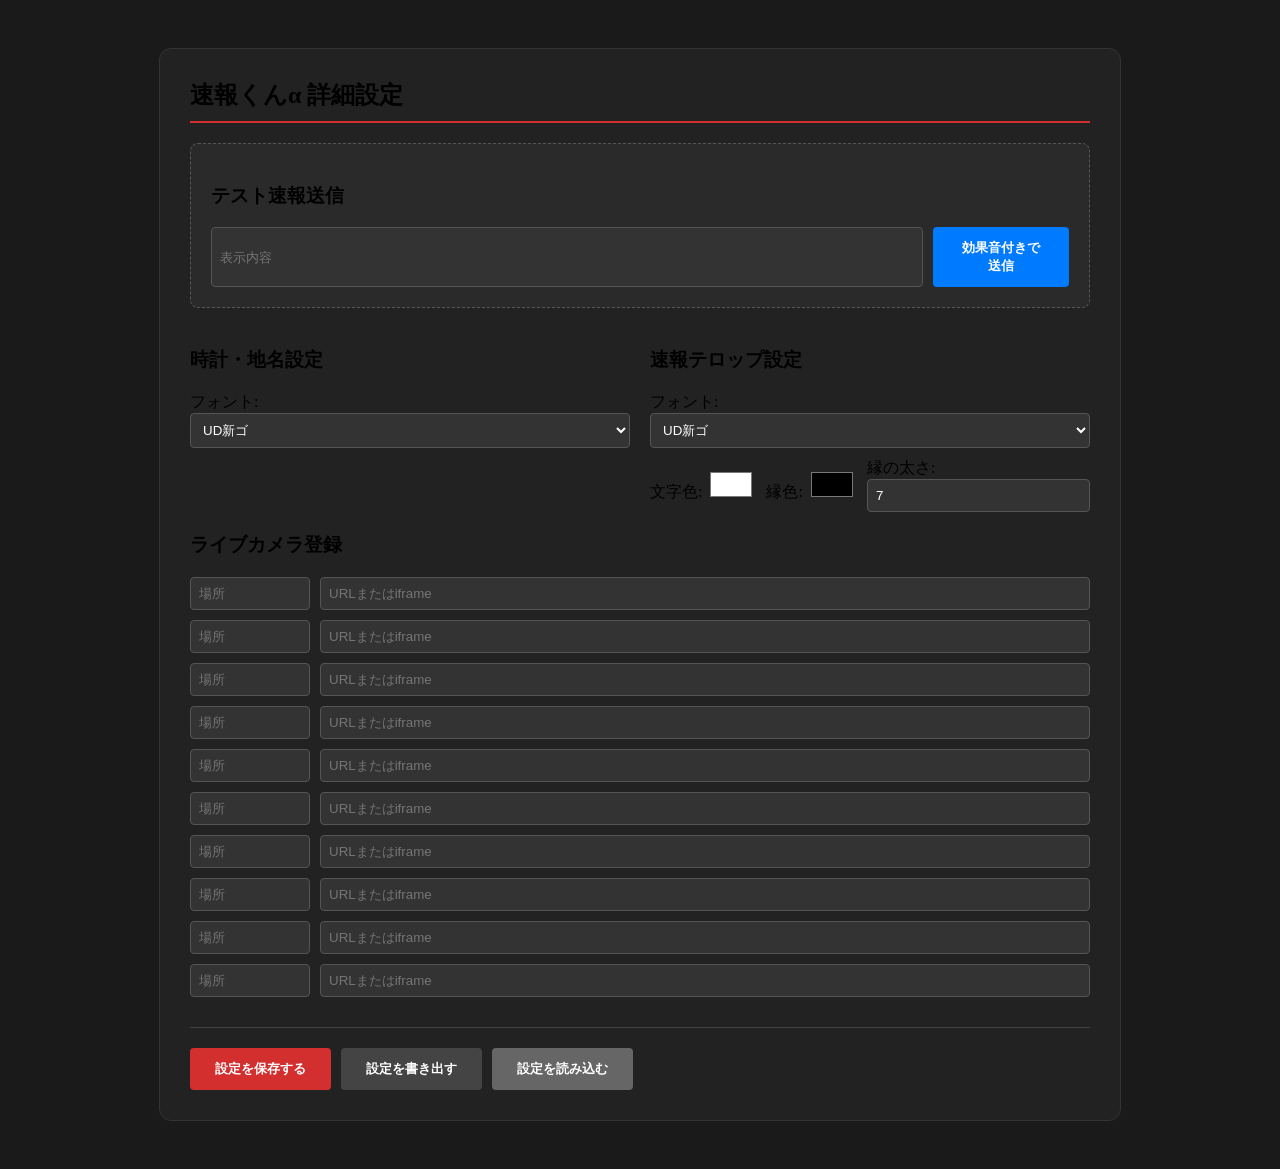
==== settings.html @ 907a8e9d "Create settings.html" ====
<!DOCTYPE html>
<html lang="ja">
<head>
    <meta charset="UTF-8">
    <title>速報くんα - 設定</title>
    <link rel="stylesheet" href="style.css">
    <style>
        body { background: #1a1a1a; overflow-y: auto; padding: 40px; pointer-events: auto; }
        .settings-container { max-width: 900px; margin: 0 auto; background: #222; padding: 30px; border-radius: 12px; border: 1px solid #333; }
        h2 { border-bottom: 2px solid #d32f2f; padding-bottom: 10px; margin-top: 0; }
        .section-grid { display: grid; grid-template-columns: 1fr 1fr; gap: 20px; margin-bottom: 20px; }
        .test-zone { background: #2a2a2a; padding: 20px; border-radius: 8px; margin-bottom: 20px; border: 1px dashed #555; }
        input[type="text"], input[type="number"], select { background: #333; color: white; border: 1px solid #555; padding: 8px; border-radius: 4px; width: 100%; box-sizing: border-box; }
        input[type="color"] { background: none; border: none; width: 50px; height: 35px; cursor: pointer; }
        button { background: #d32f2f; color: white; border: none; padding: 12px 25px; border-radius: 4px; cursor: pointer; font-weight: bold; }
        
        /* 管理ボタン用のスタイル */
        .admin-buttons { margin-top: 30px; display: flex; align-items: center; gap: 10px; border-top: 1px solid #444; padding-top: 20px; }
        .btn-export { background: #444; }
        .btn-import { background: #666; }
    </style>
</head>
<body>
    <div class="settings-container">
        <h2>速報くんα 詳細設定</h2>

        <section class="test-zone">
            <h3>テスト速報送信</h3>
            <div style="display: flex; gap: 10px;">
                <input type="text" id="test-text" placeholder="表示内容">
                <button id="btn-send-test" style="background: #007bff;">効果音付きで送信</button>
            </div>
        </section>
        
        <div class="section-grid">
            <section>
                <h3>時計・地名設定</h3>
                <label>フォント:</label>
                <select id="clock-font">
                    <option value="'UD Shin Go', sans-serif">UD新ゴ</option>
                    <option value="'UD Kakugo', sans-serif">UD角ゴ</option>
                    <option value="'New Rodin', sans-serif">ニューロダン</option>
                    <option value="'Rodin NTLG', sans-serif">ロダンNTLG</option>
                </select>
            </section>

            <section>
                <h3>速報テロップ設定</h3>
                <label>フォント:</label>
                <select id="ticker-font">
                    <option value="'UD Shin Go', sans-serif">UD新ゴ</option>
                    <option value="'UD Kakugo', sans-serif">UD角ゴ</option>
                    <option value="'New Rodin', sans-serif">ニューロダン</option>
                    <option value="'Rodin NTLG', sans-serif">ロダンNTLG</option>
                </select>
                <div style="display:flex; gap:10px; margin-top:10px; align-items:center;">
                    <div>文字色: <input type="color" id="ticker-color"></div>
                    <div>縁色: <input type="color" id="ticker-stroke-color"></div>
                    <div style="flex-grow:1;">縁の太さ: <input type="number" id="ticker-stroke-width" min="0" max="20" step="1"></div>
                </div>
            </section>
        </div>

        <section>
            <h3>ライブカメラ登録</h3>
            <div id="camera-inputs"></div>
        </section>

        <div class="admin-buttons">
            <button id="save-settings">設定を保存する</button>
            <button id="export-settings" class="btn-export">設定を書き出す</button>
            <button id="import-trigger" class="btn-import">設定を読み込む</button>
            <input type="file" id="import-file" style="display:none" accept=".json">
            <p id="save-status" style="display:inline; margin-left:5px; color:#4caf50;"></p>
        </div>
    </div>

    <script>
        const bc = new BroadcastChannel('sokuho_channel');
        let settings = {
            clockFont: "'UD Shin Go', sans-serif",
            tickerFont: "'UD Shin Go', sans-serif",
            tickerColor: "#ffffff",
            tickerStrokeColor: "#000000",
            tickerStrokeWidth: 7,
            cameras: []
        };

        // UIに入力値を反映させる関数
        function applyToUI(data) {
            document.getElementById('clock-font').value = data.clockFont || data.font || "";
            document.getElementById('ticker-font').value = data.tickerFont || data.font || "";
            document.getElementById('ticker-color').value = data.tickerColor || "#ffffff";
            document.getElementById('ticker-stroke-color').value = data.tickerStrokeColor || "#000000";
            document.getElementById('ticker-stroke-width').value = data.tickerStrokeWidth || 7;

            const container = document.getElementById('camera-inputs');
            container.innerHTML = ""; // 一旦クリア
            for (let i = 0; i < 10; i++) {
                const cam = data.cameras[i] || { url: "", location: "" };
                container.innerHTML += `<div style="display:flex; gap:10px; margin-bottom:10px;">
                    <input type="text" class="cam-loc" value="${cam.location}" placeholder="場所" style="width:120px;">
                    <input type="text" class="cam-url" value="${cam.url}" placeholder="URLまたはiframe" style="flex-grow:1;">
                </div>`;
            }
        }

        function init() {
            const saved = localStorage.getItem('sokuhoSettings');
            if (saved) settings = JSON.parse(saved);
            applyToUI(settings);
        }

        document.getElementById('btn-send-test').onclick = () => {
            const text = document.getElementById('test-text').value;
            if(text) bc.postMessage({ type: 'TEST_SOKUHO', text: text });
        };

        // 保存処理
        document.getElementById('save-settings').onclick = () => {
            const data = collectCurrentSettings();
            localStorage.setItem('sokuhoSettings', JSON.stringify(data));
            document.getElementById('save-status').innerText = "保存完了！";
            setTimeout(() => document.getElementById('save-status').innerText = "", 2000);
        };

        // 現在の入力欄からデータを集める関数
        function collectCurrentSettings() {
            const data = {
                clockFont: document.getElementById('clock-font').value,
                tickerFont: document.getElementById('ticker-font').value,
                tickerColor: document.getElementById('ticker-color').value,
                tickerStrokeColor: document.getElementById('ticker-stroke-color').value,
                tickerStrokeWidth: document.getElementById('ticker-stroke-width').value,
                cameras: []
            };
            const urls = document.getElementsByClassName('cam-url');
            const locs = document.getElementsByClassName('cam-loc');
            for (let i = 0; i < urls.length; i++) {
                let val = urls[i].value.trim();
                if (val) {
                    if (val.includes("<iframe")) {
                        const match = val.match(/src=["'](.+?)["']/);
                        val = match ? match[1] : val;
                    }
                    data.cameras.push({ url: val, location: locs[i].value });
                }
            }
            return data;
        }

        // --- エクスポート ---
        document.getElementById('export-settings').onclick = () => {
            const data = collectCurrentSettings(); // 最新の入力状態を書き出す
            const blob = new Blob([JSON.stringify(data, null, 2)], { type: 'application/json' });
            const url = URL.createObjectURL(blob);
            const a = document.createElement('a');
            const now = new Date();
            const dateStr = now.getFullYear() + String(now.getMonth() + 1).padStart(2, '0') + String(now.getDate()).padStart(2, '0');
            
            a.href = url;
            a.download = `sokuho_settings_${dateStr}.json`;
            a.click();
            URL.revokeObjectURL(url);
        };

        // --- インポート ---
        const fileInput = document.getElementById('import-file');
        document.getElementById('import-trigger').onclick = () => fileInput.click();

        fileInput.onchange = (e) => {
            const file = e.target.files[0];
            if (!file) return;

            const reader = new FileReader();
            reader.onload = (event) => {
                try {
                    const json = JSON.parse(event.target.result);
                    // 簡易チェック
                    if (json.cameras) {
                        applyToUI(json);
                        alert("設定を読み込みました。「保存」を押すと確定されます。");
                    } else {
                        alert("有効な設定ファイルではありません。");
                    }
                } catch (err) {
                    alert("ファイルの読み込みに失敗しました。");
                }
            };
            reader.readAsText(file);
        };

        init();
    </script>
</body>
</html>
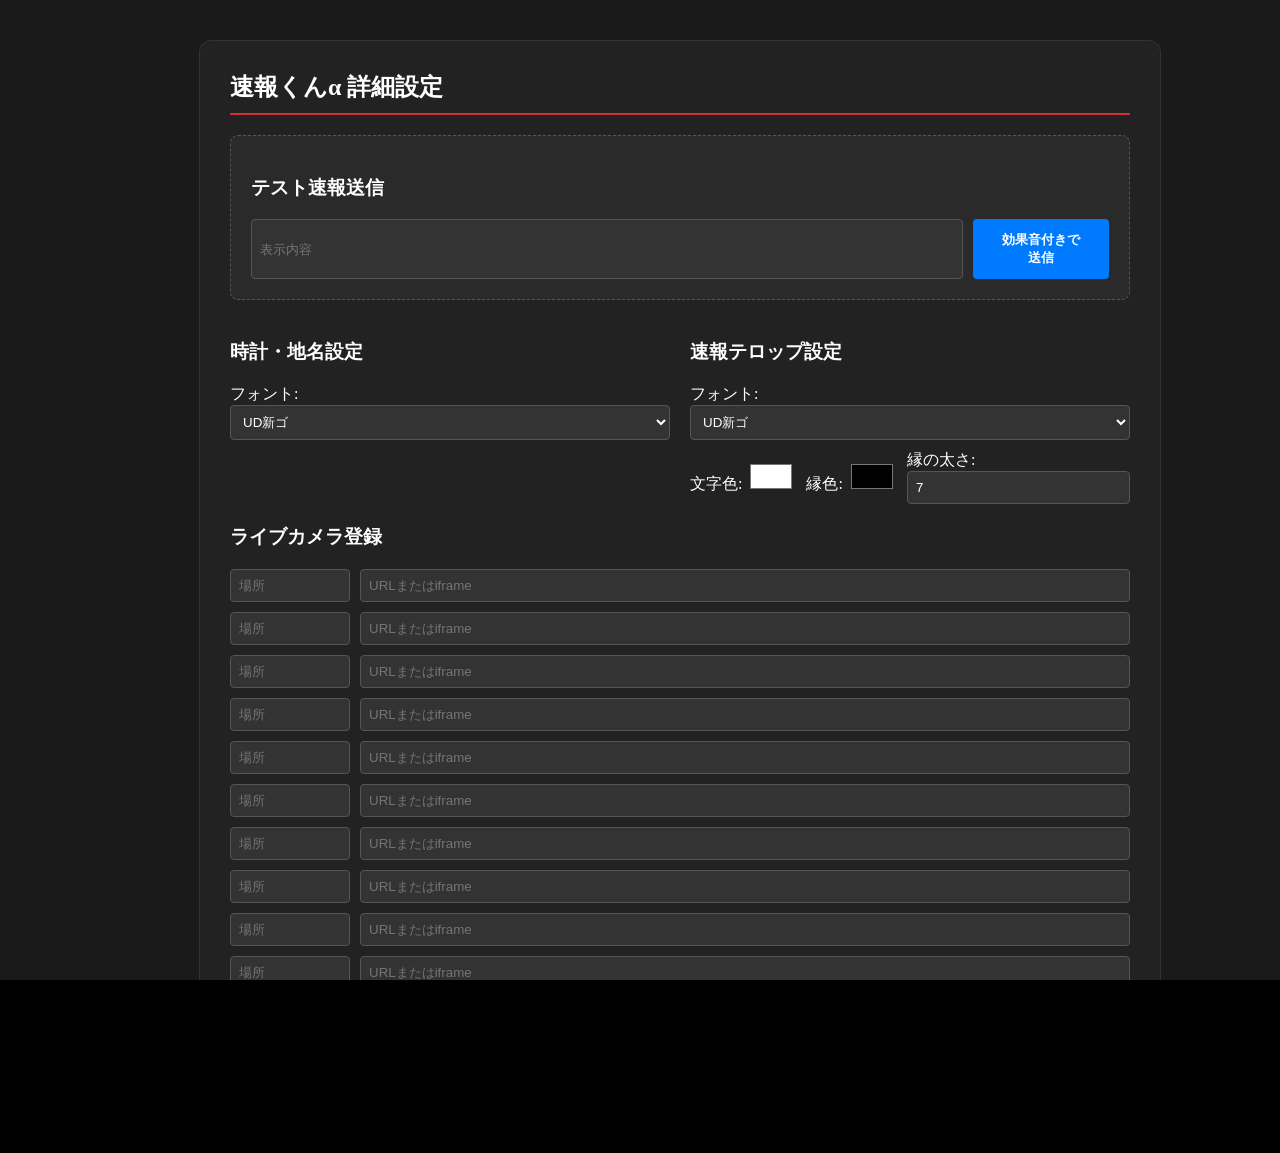
==== commit a9ae1b9e: "Update settings.html" ====
--- a/settings.html
+++ b/settings.html
@@ -2,7 +2,7 @@
 <html lang="ja">
 <head>
     <meta charset="UTF-8">
-    <title>速報くんα - 設定</title>
+    <title>速報くんα - 設定（Admin）</title>
     <link rel="stylesheet" href="style.css">
     <style>
         body { background: #1a1a1a; overflow-y: auto; padding: 40px; pointer-events: auto; }
--- a/style.css
+++ b/style.css
@@ -0,0 +1,239 @@
+/* =========================================
+   フォント定義
+   ========================================= */
+@font-face {
+    font-family: 'UD Shin Go';
+    src: url('assets/fonts/A-OTF-UDShinGoPr6-Medium.otf');
+}
+@font-face {
+    font-family: 'New Rodin';
+    src: url('assets/fonts/FOT-NewRodinPro-DB.otf');
+}
+@font-face {
+    font-family: 'Rodin NTLG';
+    src: url('assets/fonts/FOT-RodinNTLGPro-DB.otf');
+}
+@font-face {
+    font-family: 'UD Kakugo';
+    src: url('assets/fonts/FOT-UDKakugo_LargePr6-DB.otf');
+}
+
+/* =========================================
+   基本レイアウト
+   ========================================= */
+body, html {
+    margin: 0;
+    padding: 0;
+    width: 100%;
+    height: 100%;
+    overflow: hidden;
+    background-color: #000;
+    color: white;
+}
+
+#video-container {
+    position: fixed;
+    top: 0;
+    left: 0;
+    width: 100%;
+    height: 100%;
+    z-index: 1;
+    pointer-events: none;
+}
+#player {
+    width: 100%;
+    height: 100%;
+    transform: scale(1.1);
+}
+
+#ui-overlay {
+    position: fixed;
+    top: 0;
+    left: 0;
+    width: 100%;
+    height: 100%;
+    z-index: 10;
+    pointer-events: none;
+}
+
+/* =========================================
+   ヘッダー（時計・地名）
+   ========================================= */
+#header-container {
+    display: flex;
+    align-items: flex-start;
+    padding: 0 30px;
+}
+
+#info-box {
+    background: #262626;
+    padding: 20px 25px 15px 25px;
+    border-radius: 0 0 12px 12px;
+    text-align: center;
+    box-shadow: 0 4px 10px rgba(0,0,0,0.5);
+    margin-right: 60px;
+}
+
+#clock-display {
+    font-size: 64px;
+    font-weight: bold;
+    line-height: 1;
+    display: flex;
+    align-items: center;
+    justify-content: center;
+    font-feature-settings: "palt";
+}
+
+.colon {
+    transform: translateY(-2px);
+    margin: 0 -4px;
+}
+
+#camera-location {
+    font-size: 18px;
+    color: #aaa;
+    font-feature-settings: "palt";
+}
+
+/* =========================================
+   右下情報エリア（巡回状態・URL）
+   ========================================= */
+#bottom-right-container {
+    position: absolute;
+    bottom: 10px;
+    right: 15px;
+    display: flex;
+    flex-direction: column;
+    align-items: flex-end;
+    gap: 5px;
+}
+
+#tour-status {
+    font-size: 14px;
+    padding: 3px 10px;
+    background: #d32f2f;
+    border-radius: 4px;
+    font-weight: bold;
+    box-shadow: 0 2px 5px rgba(0,0,0,0.5);
+    transition: background 0.3s;
+}
+.tour-off {
+    background: rgba(85, 85, 85, 0.8) !important;
+    color: #ccc;
+}
+
+#url-box {
+    font-size: 9px;
+    color: rgba(255, 255, 255, 0.4);
+    text-shadow: 1px 1px 2px black;
+}
+
+/* =========================================
+   速報テロップ
+   ========================================= */
+#ticker-container {
+    margin-top: 35px;
+    flex-grow: 1;
+    transition: opacity 0.5s;
+}
+
+#ticker-content {
+    font-size: 48px;
+    font-weight: bold;
+    line-height: 1.4;
+    font-feature-settings: "palt";
+    paint-order: stroke fill;
+    -webkit-text-stroke-linecap: round;
+    -webkit-text-stroke-linejoin: round;
+}
+
+/* =========================================
+   起動カード
+   ========================================= */
+#boot-container {
+    position: fixed;
+    top: 50%;
+    left: 50%;
+    transform: translate(-50%, -50%);
+    z-index: 30000;
+    pointer-events: none;
+}
+
+#boot-card {
+    background: rgba(0, 32, 96, 0.9);
+    color: white;
+    padding: 25px 50px;
+    border-left: 10px solid #fbc02d;
+    box-shadow: 0 15px 40px rgba(0,0,0,0.7);
+    font-family: 'Rodin NTLG', sans-serif;
+    transition: all 0.6s cubic-bezier(0.23, 1, 0.32, 1);
+}
+
+.boot-title {
+    font-size: 16px;
+    letter-spacing: 0.25em;
+    opacity: 0.8;
+    margin-bottom: 8px;
+}
+
+.boot-version {
+    font-size: 32px;
+    font-weight: 900;
+    white-space: nowrap;
+}
+
+.boot-hidden {
+    opacity: 0;
+    transform: translate(-50%, -30%) scale(0.95);
+}
+
+.boot-visible {
+    opacity: 1;
+    transform: translate(-50%, -50%) scale(1);
+}
+
+/* =========================================
+   その他（設定・エラー）
+   ========================================= */
+#fixed-settings-trigger {
+    position: fixed;
+    bottom: 20px;
+    left: 20px;
+    z-index: 10000;
+    width: 45px;
+    height: 45px;
+    background: rgba(0, 0, 0, 0.5);
+    color: rgba(255, 255, 255, 0.4);
+    text-decoration: none;
+    display: flex;
+    align-items: center;
+    justify-content: center;
+    border-radius: 50%;
+    font-size: 24px;
+    pointer-events: auto;
+    transition: 0.3s;
+}
+
+#error-container {
+    position: fixed;
+    top: 20px;
+    left: 50%;
+    transform: translateX(-50%);
+    z-index: 20000;
+    width: 80%;
+    max-width: 600px;
+    pointer-events: none;
+}
+
+.info-msg {
+    background: rgba(34, 34, 34, 0.9);
+    color: #fff;
+    padding: 12px 20px;
+    border-radius: 8px;
+    margin-bottom: 10px;
+    border-left: 5px solid #ffc107;
+    box-shadow: 0 4px 15px rgba(0,0,0,0.5);
+    font-weight: bold;
+}
+
+.hidden { opacity: 0; }
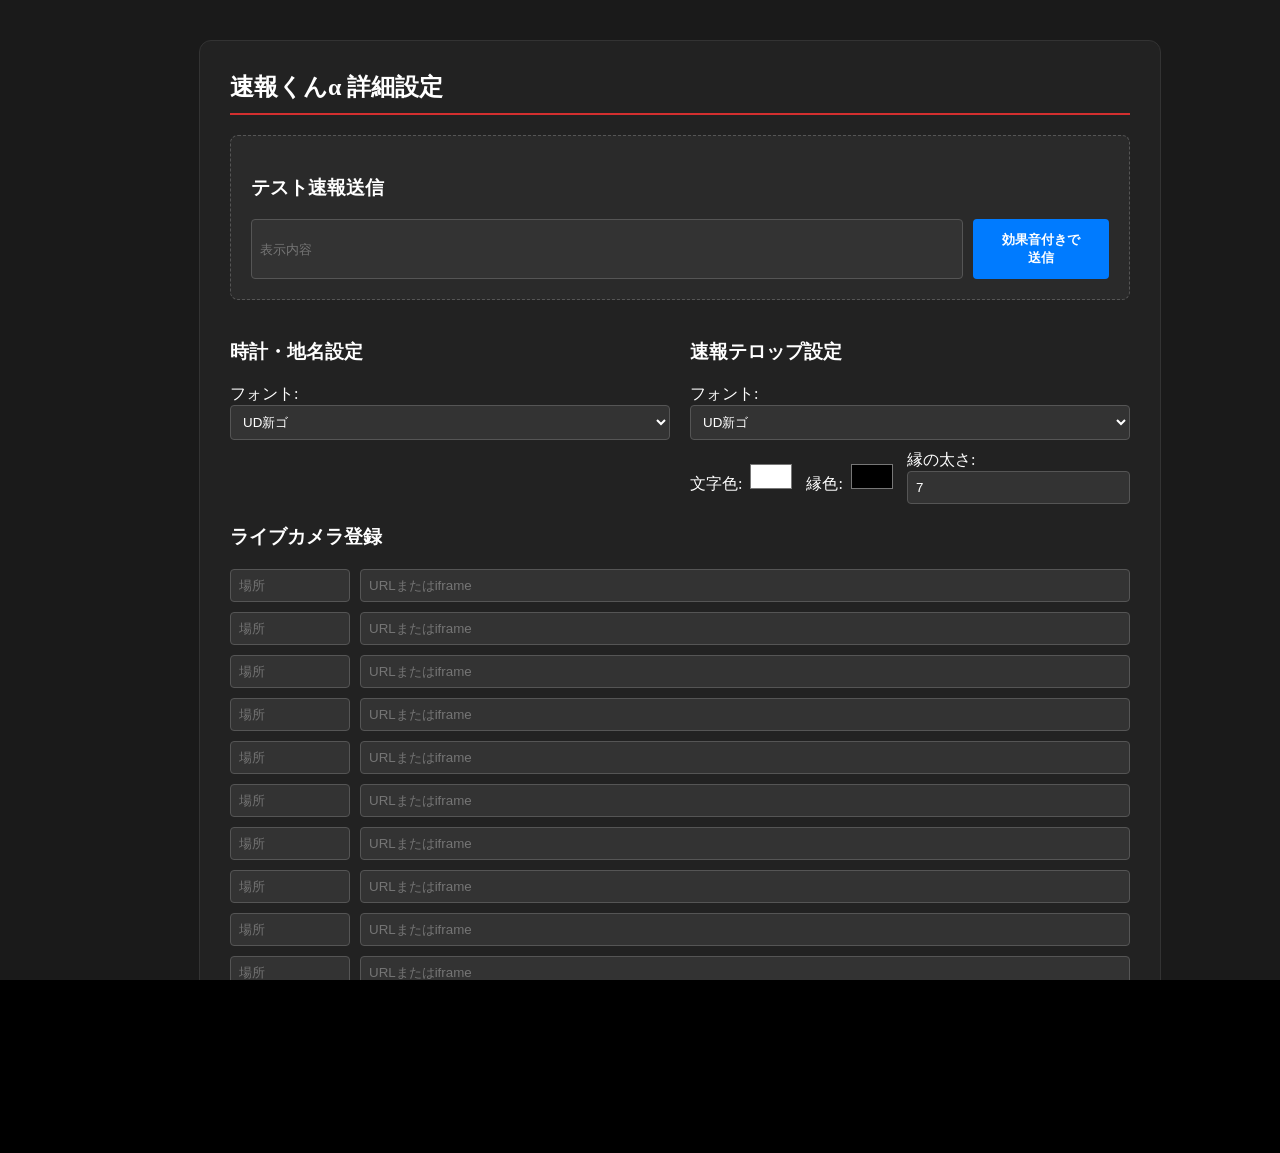
==== commit a7202830: "Update settings.html" ====
--- a/settings.html
+++ b/settings.html
@@ -106,7 +106,7 @@
         }
 
         function init() {
-            const saved = localStorage.getItem('sokuhoSettings');
+            const saved = localStorage.getItem('sokuhoSettings_admin');
             if (saved) settings = JSON.parse(saved);
             applyToUI(settings);
         }
@@ -119,7 +119,7 @@
         // 保存処理
         document.getElementById('save-settings').onclick = () => {
             const data = collectCurrentSettings();
-            localStorage.setItem('sokuhoSettings', JSON.stringify(data));
+            localStorage.setItem('sokuhoSettings_admin', JSON.stringify(data));
             document.getElementById('save-status').innerText = "保存完了！";
             setTimeout(() => document.getElementById('save-status').innerText = "", 2000);
         };
